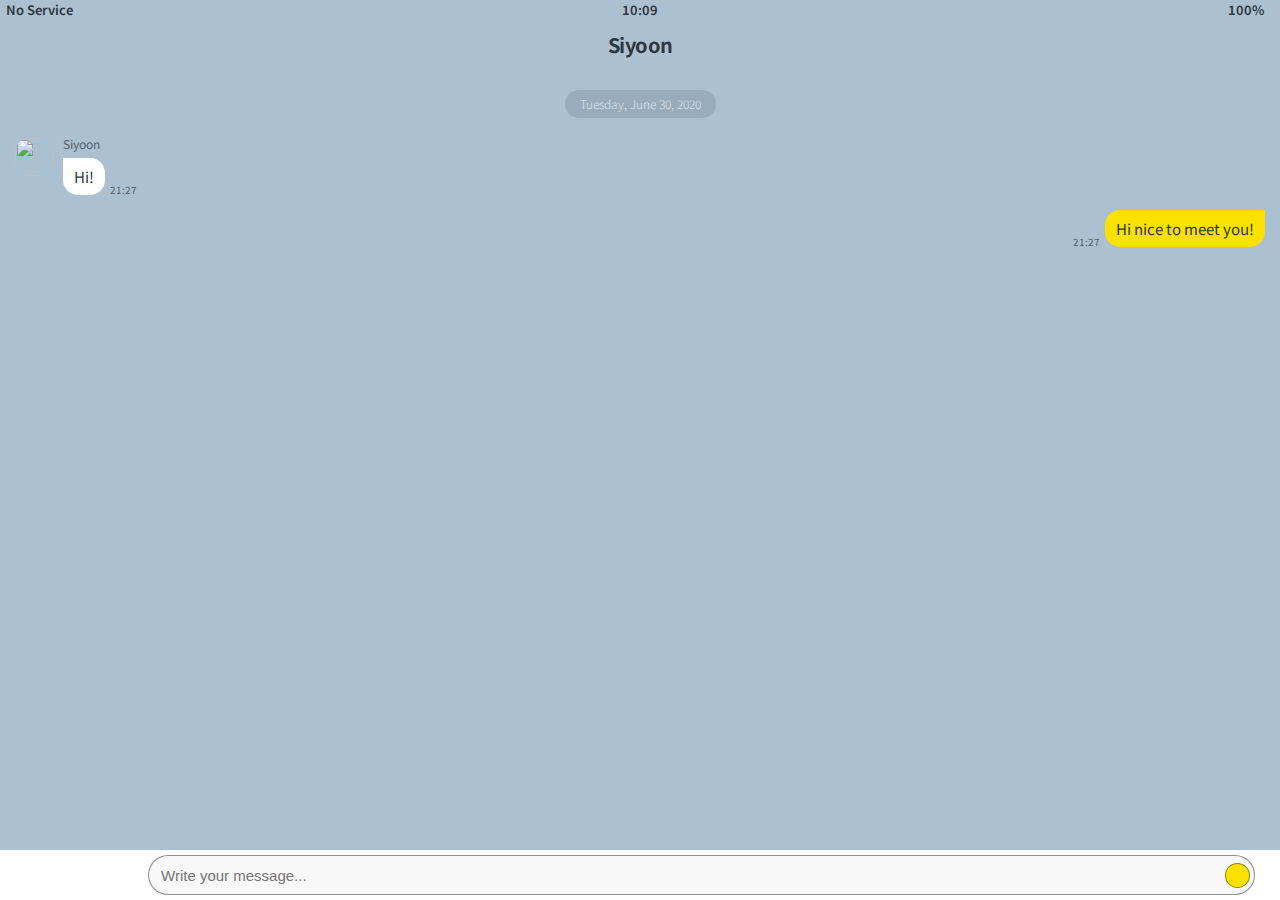
==== chat.html @ 347e37ec "impl chat screen" ====
<!DOCTYPE html>
<html lang="en">
  <head>
    <meta charset="UTF-8" />
    <meta name="viewport" content="width=device-width, initial-scale=1.0" />
    <script
      src="https://kit.fontawesome.com/0789d1d8fa.js"
      crossorigin="anonymous"
    ></script>
    <link rel="stylesheet" href="css/styles.css" />
    <title>Chat - Kokoa Clone</title>
  </head>
  <body id="chat-screen">
    <div class="status-bar">
      <div class="status-bar__service">
        <span>No Service</span>
        <i class="fas fa-wifi"></i>
      </div>
      <div class="status-bar__time">
        <span>10:09</span>
      </div>
      <div class="status-bar__battery">
        <span>100%</span>
        <i class="fas fa-battery-full"></i>
        <i class="fas fa-bolt"></i>
      </div>
    </div>

    <header class="alt-header">
      <div class="alt-header__column">
        <a href="chats.html">
          <i class="fas fa-angle-left fa-3x"></i>
        </a>
      </div>
      <div class="alt-header__column">
        <h1 class="alt-header__title">Siyoon</h1>
      </div>
      <div class="alt-header__column">
        <span><i class="fas fa-search fa-2x"></i></span>
        <span><i class="fas fa-bars fa-2x"></i></span>
      </div>
    </header>

    <main class="main-chat">
      <div class="chat__timestamp">Tuesday, June 30, 2020</div>
      <div class="message-row">
        <img
          src="https://avatars.githubusercontent.com/u/15173693?s=460&u=b6712d07cb8a07117d9cde8bbaeafeb897587688&v=4"
        />
        <div class="message-row__content">
          <span class="message__author">Siyoon</span>
          <div class="message__info">
            <span class="message__bubble">Hi!</span>
            <span class="message__time">21:27</span>
          </div>
        </div>
      </div>

      <div class="message-row message-row--own">
        <div class="message-row__content">
          <div class="message__info">
            <span class="message__bubble">Hi nice to meet you!</span>
            <span class="message__time">21:27</span>
          </div>
        </div>
      </div>
    </main>

    <form class="reply">
      <div class="reply__column">
        <i class="far fa-plus-square fa-2x"></i>
      </div>
      <div class="reply__column">
        <label for="message"></label>
        <input id="message" type="text" placeholder="Write your message..." />
        <span class="reply__column__emoticon"
          ><i class="far fa-smile-wink fa-2x"></i
        ></span>
        <button class="reply__column__send">
          <i class="fas fa-arrow-up fa-2x"></i>
        </button>
      </div>
    </form>

    <!-- <div id="no-mobile">
      <span>You screen is too big!</span>
    </div> -->
  </body>
</html>
---- css/styles.css ----
@import url("https://fonts.googleapis.com/css2?family=Noto+Sans+KR:wght@100;300;400;500;700;900&family=Open+Sans:wght@300;400&display=swap");
@import "variables.css";
@import "reset.css";
/* component */
@import "components/status-bar.css";
@import "components/screen-header.css";
@import "components/user-component.css";
@import "components/nav.css";
/* screens */
@import "screens/welcome.css";
@import "screens/friends.css";
@import "screens/find.css";
@import "screens/more.css";
@import "screens/settings.css";
@import "screens/chat.css";

body {
  color: var(--black);
  font-family: "Noto Sans KR", sans-serif;
}
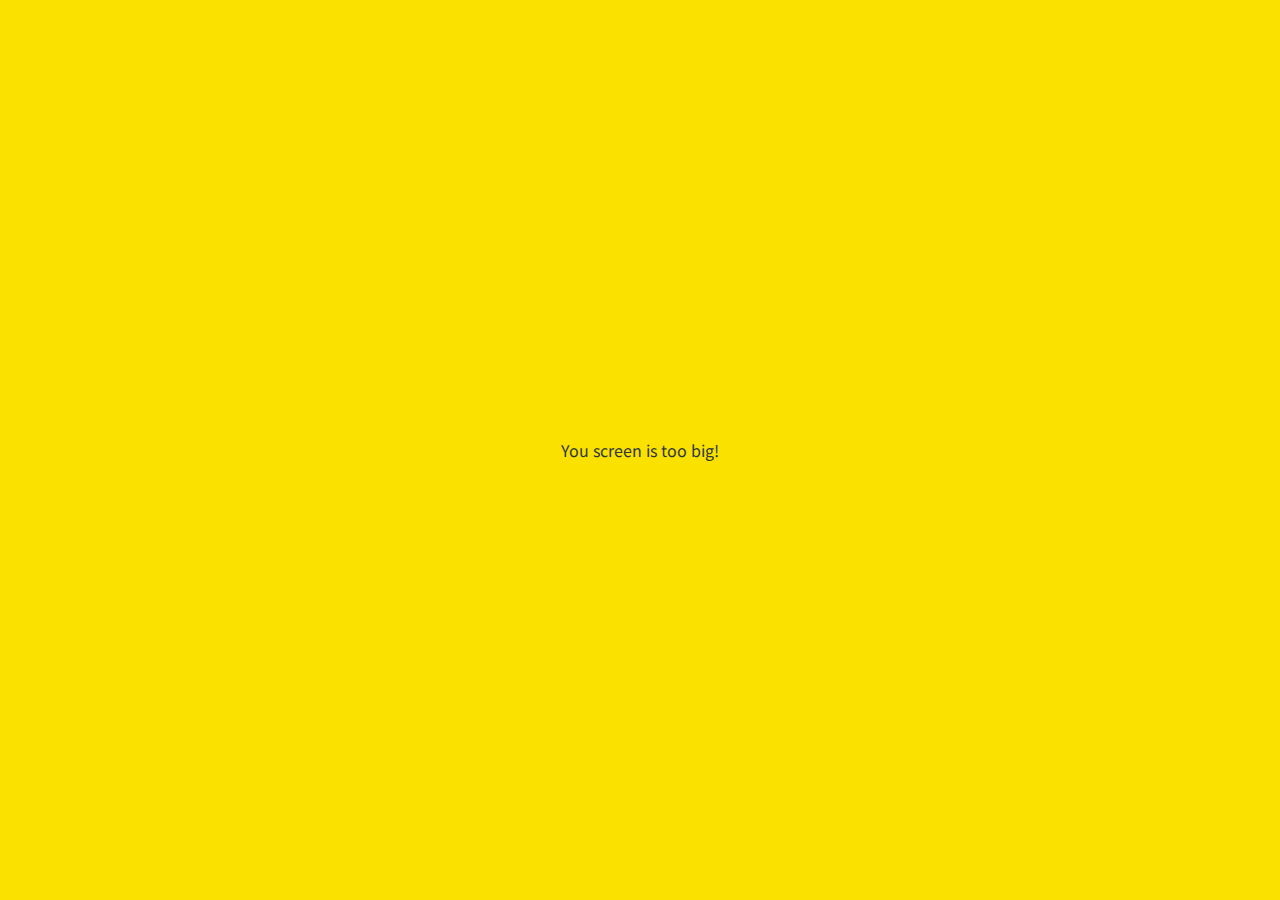
==== commit a72d0941: "add mediaquery" ====
--- a/chat.html
+++ b/chat.html
@@ -82,8 +82,8 @@
       </div>
     </form>
 
-    <!-- <div id="no-mobile">
+    <div id="no-mobile">
       <span>You screen is too big!</span>
-    </div> -->
+    </div>
   </body>
 </html>
--- a/css/styles.css
+++ b/css/styles.css
@@ -6,6 +6,7 @@
 @import "components/screen-header.css";
 @import "components/user-component.css";
 @import "components/nav.css";
+@import "components/no-mobile.css";
 /* screens */
 @import "screens/welcome.css";
 @import "screens/friends.css";
